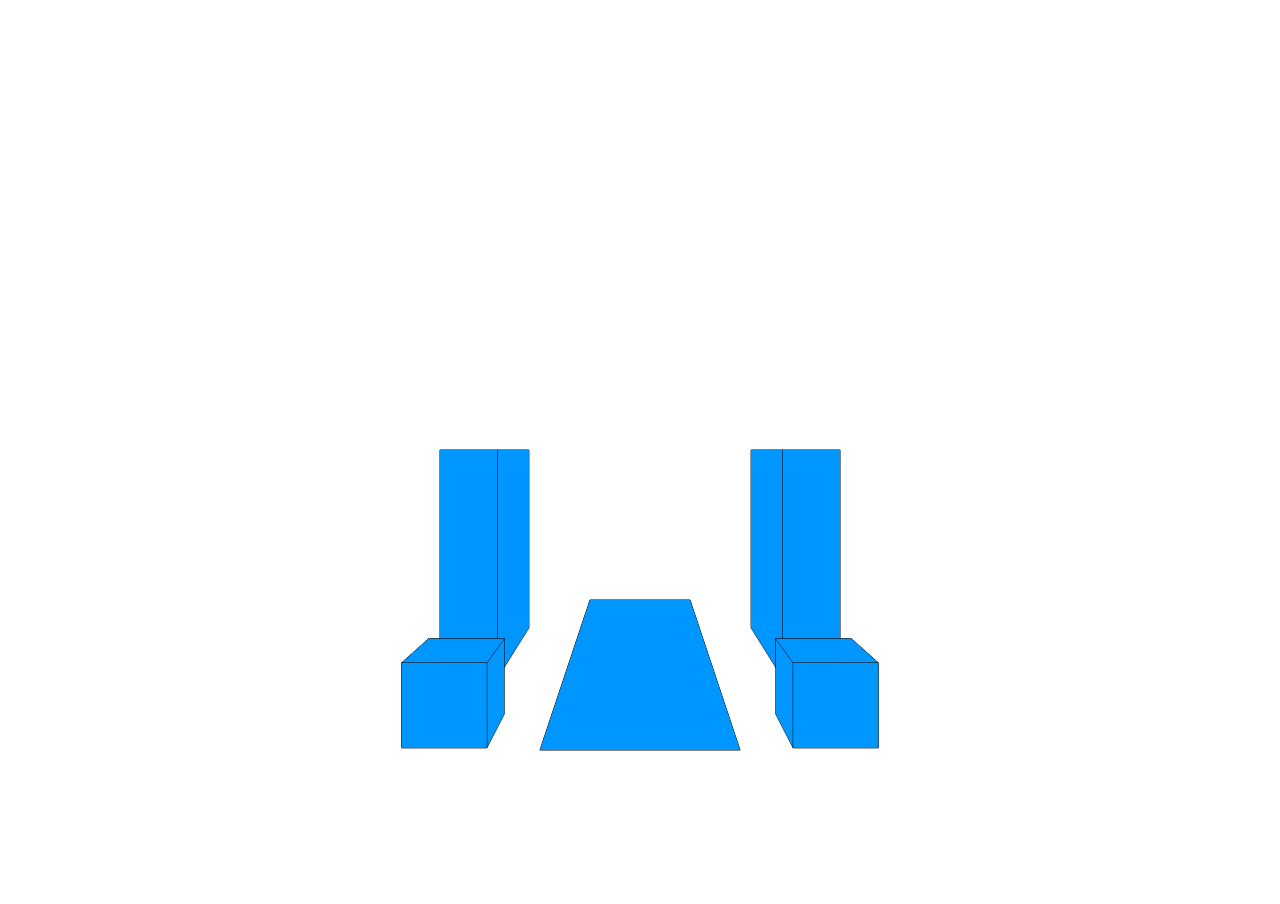
==== index.html @ f40ebf85 "added backface culling" ====
<!doctype html>

	<head>

	</head>
	<body>
		<canvas id="cnv" width="800" height="600"></canvas>


			<style type="text/css">
				html, body, canvas {
				  margin: 0;
				  width: 100%;
				  height: 100%;
				}
			</style>

				<script type="text/javascript">
			window.onload = function(){

			var Vertex = function(x, y, z) {
	this.x = parseFloat(x);
	this.y = parseFloat(y);
	this.z = parseFloat(z);
};

var Vertex2D = function(x, y) {
	this.x = parseFloat(x);
	this.y = parseFloat(y);
};

var Cube = function(center, side) {
	// Generate the vertices
	this.type = "Cube";
	this.side= side;
	this.centerPoint = center;

	var d = side / 2;
	
	this.vertices = [
        new Vertex(center.x - d, center.y - d, center.z + d),
        new Vertex(center.x - d, center.y - d, center.z - d),
        new Vertex(center.x + d, center.y - d, center.z - d),
        new Vertex(center.x + d, center.y - d, center.z + d),
        new Vertex(center.x + d, center.y + d, center.z + d),
        new Vertex(center.x + d, center.y + d, center.z - d),
        new Vertex(center.x - d, center.y + d, center.z - d),
        new Vertex(center.x - d, center.y + d, center.z + d)
	];

	// Generate the faces
	this.faces = [
		[this.vertices[0], this.vertices[1], this.vertices[2], this.vertices[3]],
        [this.vertices[3], this.vertices[2], this.vertices[5], this.vertices[4]],
        [this.vertices[4], this.vertices[5], this.vertices[6], this.vertices[7]],
        [this.vertices[7], this.vertices[6], this.vertices[1], this.vertices[0]],
        [this.vertices[7], this.vertices[0], this.vertices[3], this.vertices[4]],
        [this.vertices[1], this.vertices[6], this.vertices[5], this.vertices[2]]
	];
};

var Cuboid = function (center, widthX ,lengthY,  heightZ) {


	this.widthX = widthX;
	this.lengthY = lengthY;
	this.heightZ = heightZ;
	this.type = "Cuboid"
	this.centerPoint = center;
	var x = widthX/2;
	var y = lengthY/2;
	var z = heightZ/2;

	this.vertices = [
        new Vertex(center.x - x, center.y - y, center.z + z),
        new Vertex(center.x - x, center.y - y, center.z - z),
        new Vertex(center.x + x, center.y - y, center.z - z),
        new Vertex(center.x + x, center.y - y, center.z + z),
        new Vertex(center.x + x, center.y + y, center.z + z),
        new Vertex(center.x + x, center.y + y, center.z - z),
        new Vertex(center.x - x, center.y + y, center.z - z),
        new Vertex(center.x - x, center.y + y, center.z + z)
	];

	// Generate the faces
	this.faces = [
		[this.vertices[0], this.vertices[1], this.vertices[2], this.vertices[3]],
        [this.vertices[3], this.vertices[2], this.vertices[5], this.vertices[4]],
        [this.vertices[4], this.vertices[5], this.vertices[6], this.vertices[7]],
        [this.vertices[7], this.vertices[6], this.vertices[1], this.vertices[0]],
        [this.vertices[7], this.vertices[0], this.vertices[3], this.vertices[4]],
        [this.vertices[1], this.vertices[6], this.vertices[5], this.vertices[2]]
	];
}

var Wall = function (center, sideA, sideB)
{
	var a = sideA/2;
	var b = sideB/2;
	this.centerPoint = center;

	this.vertices= [
		new Vertex( center.x, center.y + a, center.z + b),
		new Vertex( center.x, center.y + a, center.z - b),		
		new Vertex( center.x, center.y - a, center.z - b),
		new Vertex( center.x, center.y - a, center.z + b),
		]
	this.faces = [
	[this.vertices[0], this.vertices[1] ,this.vertices[2] , this.vertices[3]]
	];
};

var FrontWall = function (center, sideA, sideB)
{
	var a = sideA/2;
	var b = sideB/2;
	this.centerPoint = center;

	this.vertices= [
		new Vertex( center.x + a, center.y, center.z + b),
		new Vertex( center.x + a, center.y, center.z - b),		
		new Vertex( center.x - a, center.y, center.z - b),
		new Vertex( center.x - a, center.y, center.z + b),
		]
	this.faces = [
	[this.vertices[0], this.vertices[1] ,this.vertices[2] , this.vertices[3]]
	];
};
var BottomWall = function (center, sideA, sideB)
{
	this.sideA = sideA;
	this.sideB = sideB;
	this.type = "BottomWall"
	var a = sideA/2;
	var b = sideB/2;
	this.centerPoint = center;

	this.vertices= [
		new Vertex( center.x + a, center.y + b, center.z),
		new Vertex( center.x + a, center.y - b, center.z),		
		new Vertex( center.x - a, center.y - b, center.z),
		new Vertex( center.x - a, center.y + b, center.z),
		]
	this.faces = [
	[this.vertices[0], this.vertices[1] ,this.vertices[2] , this.vertices[3]]
	];
};

function project(M, d) {
	// Distance between the camera and the plane
	//var d = 200;
	var r = d / M.y;

	return new Vertex2D(r * M.x, r * M.z);
}

function render(allObjects, ctx, dx, dy, howFar) {
	// Clear the previous frame
	ctx.clearRect(0, 0, 2*dx, 2*dy);
	var objectsToRender = refreshObjectsToRender(allObjects);
	// For each object

	var facesToRender = getSortedFacesToRender(backfaceCulling(objectsToRender));
	
	
		for (var j = 0, n_faces = facesToRender.length; j < n_faces; ++j) {
			// Current face
			var face = facesToRender[j];

			// Draw the first vertex		
			var P = project(face[0], howFar);
			ctx.beginPath();
			ctx.moveTo(P.x + dx, -P.y + dy);

			// Draw the other vertices
			for (var k = 1, n_vertices = face.length; k < n_vertices; ++k) {
				P = project(face[k], howFar);
				ctx.lineTo(P.x + dx, -P.y + dy);
			}


			// Close the path and draw the face
			ctx.closePath();
			ctx.stroke();
			ctx.fill();
		}
	
}

function refreshObjectsToRender(objects)
{
	var objectsToRender = []
	for(var i=0; i < objects.length; i++){
	
		if (objects[i].centerPoint.y - getAdditionalDistanceFromYForObject(objects[i])> 0)
			objectsToRender.push(objects[i])			
	}
	return objectsToRender;
}
function getAdditionalDistanceFromYForObject(object){
	switch(object.type){
				case "Cube":
				return object.side;
				break;
				case "Cuboid":
				return object.lengthY / 2;
				break;
				case "BottomWall":
				return object.sideA;		
				break;
			}	
			
}

function getSortedFacesToRender(faces){		
	return faces.sort(compare);
}

function compare(a,b) {
	var aY = 0;
	var bY= 0;
	for(var i =0; i< a.length; i++){
		aY += a[i].y
	}
	for(var i =0; i< b.length; i++){
		bY += b[i].y
	}
	aY /= a.length;
	bY /= b.length;
  if (aY > bY)
    return -1;
  if (aY < bY)
    return 1;
  return 0;
}

function backfaceCulling(objects){
	var cameraposition = new Vertex(0, 0, 0);
	var visibleFaces = [];

	for (var i = 0, n_obj = objects.length; i < n_obj; ++i) {
		for (var j = 0, n_faces = objects[i].faces.length; j < n_faces; ++j) {

			var face = objects[i].faces[j];

			if(objects[i].type == "BottomWall")
			{
				visibleFaces.push(face);
				continue;	
			}
			var vec = GetNormalVector(face);

			// <p - o, n>
			//we should do face[4] - cameraposition, but since cameraposition is always (0,0,0) I will omit this for clean code
			var anyPointOnFace = face[3];
			
			var oriented = anyPointOnFace.x * vec.x + anyPointOnFace.y * vec.y + anyPointOnFace.z * vec.z;
			
			if(oriented < 0 )
				visibleFaces.push(face);
		}
	}
	
	return visibleFaces;
}

function GetNormalVector(face){
	var a = face[0];
	var b = face[1];
	var c = face[2];

	var AB = new Vertex(b.x - a.x, b.y - a.y, b.z - a.z);
	var BC = new Vertex(c.x - b.x, c.y - b.y, c.z - b.z);

	//AB x BC
	var vector = new Vertex(0,0,0);
	vector.x = AB.y * BC.z - AB.z * BC.y;
	vector.y = AB.z * BC.x - AB.x * BC.z;
	vector.z = AB.x * BC.y - AB.y * BC.x;


	return vector;
}

(function() {
	// Fix the canvas width and height
	var canvas = document.getElementById('cnv');
	canvas.width = canvas.offsetWidth;
	canvas.height = canvas.offsetHeight;
	var dx = canvas.width / 2;
	var dy = canvas.height / 2;

	// Objects style
	var ctx = canvas.getContext('2d');
	ctx.strokeStyle = 'rgba(0, 0, 0, 1)';
	ctx.fillStyle = 'rgba(0, 150, 255, 1)';

	// Create the cube
	
	var rightfront = new Vertex(230, 250, -300);
	var rightback = new Vertex(300, 400, -200);

	var leftfront = new Vertex(-230, 250, -300);
	var leftback = new Vertex(-300, 400, -200);
	
	var wallCenter = new Vertex(0, 300, -300);
	var wall = new BottomWall(wallCenter, 200, 200);

	var rightCuboid= new Cuboid(rightfront, 100, 30, 100);
	var leftCuboid= new Cuboid(leftfront, 100, 30, 100);


	var rightBackCuboid= new Cuboid(rightback, 100, 100, 400);
	var leftBackCuboid= new Cuboid(leftback, 100, 100, 400);

	var objects = [rightCuboid, leftCuboid, rightBackCuboid, leftBackCuboid, wall];


	
	
	var howFar = 200;

	render(objects, ctx, dx, dy, howFar);

	document.onkeydown = function(evt){
		//alert(evt.keyCode)
	switch(event.keyCode)
		{
			case 68://d
				//alert("w prawo!");
				move(new Vertex(10, 0 , 0));
				break;
			case 65://a
				//alert("w lewo!");
				move(new Vertex(-10, 0 , 0));
				break;
			case 87:// w
				move(new Vertex(0, 0 , 10));
				break;
			case 83: //s
				move(new Vertex(0, 0 , -10));
				break;
			case 69: //e
				move(new Vertex(0, 10 , 0));
				break;
			case 82: //e
				move(new Vertex(0, -10 , 0));
				break;
			case 90:
			howFar -= 5;
			break;
			case 88:
			howFar += 5;
			break;
		}
		
        render(objects, ctx, dx, dy, howFar);
	}

	var translate = function(object, vector){
		object.x += vector.x;
		object.y += vector.y;
		object.z+= vector.z;
	}
	
	var move = function(vec){
		for(var i = 0; i< objects.length; i++)
		{
			translate(objects[i].centerPoint, vec);
			objects[i] = refresh(objects[i]);
		}
			
	}
	
	var	refresh = function(object){
			switch(object.type){
				case "Cube":
				return  new Cube(object.centerPoint, object.side)
				break;
				case "Cuboid":
				return new Cuboid(object.centerPoint, object.widthX, object.lengthY, object.heightZ);				
				break;
				case "BottomWall":
				return new BottomWall(object.centerPoint, object.sideA, object.sideB);				
				break;
			}	
			
		}

	// Events
	var mousedown = false;
	var mx = 0;
	var my = 0;

	canvas.addEventListener('mousedown', initMove);
    document.addEventListener('mousemove', startRotation);
    document.addEventListener('mouseup', stopMove);

    function rotate(M, center, theta, phi) {
        // Rotation matrix coefficients

       //1 var center = new Vertex(0, 300, -300);
        var ct = Math.cos(theta);
        var st = Math.sin(theta);
        var cp = Math.cos(phi);
        var sp = Math.sin(phi);



        // Rotation
        var x = M.x - center.x;
        var y = M.y - center.y;
        var z = M.z - center.z;

       // debugger;
        M.x = ct * x - st * cp * y + st * sp * z + center.x;
        M.y = st * x + ct * cp * y - ct * sp * z + center.y;
        M.z = sp * y + cp * z + center.z;
       // debugger;
    }

    // Initialize the movement
    function initMove(evt) {
        mousedown = true;
        mx = evt.clientX;
        my = evt.clientY;
    }

    function startRotation(evt) {
        if (mousedown) {
            var theta = (evt.clientX - mx) * Math.PI / 360;
            var phi = (evt.clientY - my) * Math.PI / 180;

           for(var j = 0; j < objects.length; j++)
            for (var i = 0; i < objects[j].vertices.length; ++i)
                //rotate(objects[j].vertices[i], objects[j].centerPoint, theta, phi);
            	rotate(objects[j].vertices[i], wallCenter, theta, phi);
            mx = evt.clientX;
            my = evt.clientY;

            render(objects, ctx, dx, dy, howFar);
        }
    }

    function stopMove() {
        mousedown = false;     
    }
     
    
	
	})();
};
			

		</script>
	</body>
</html>
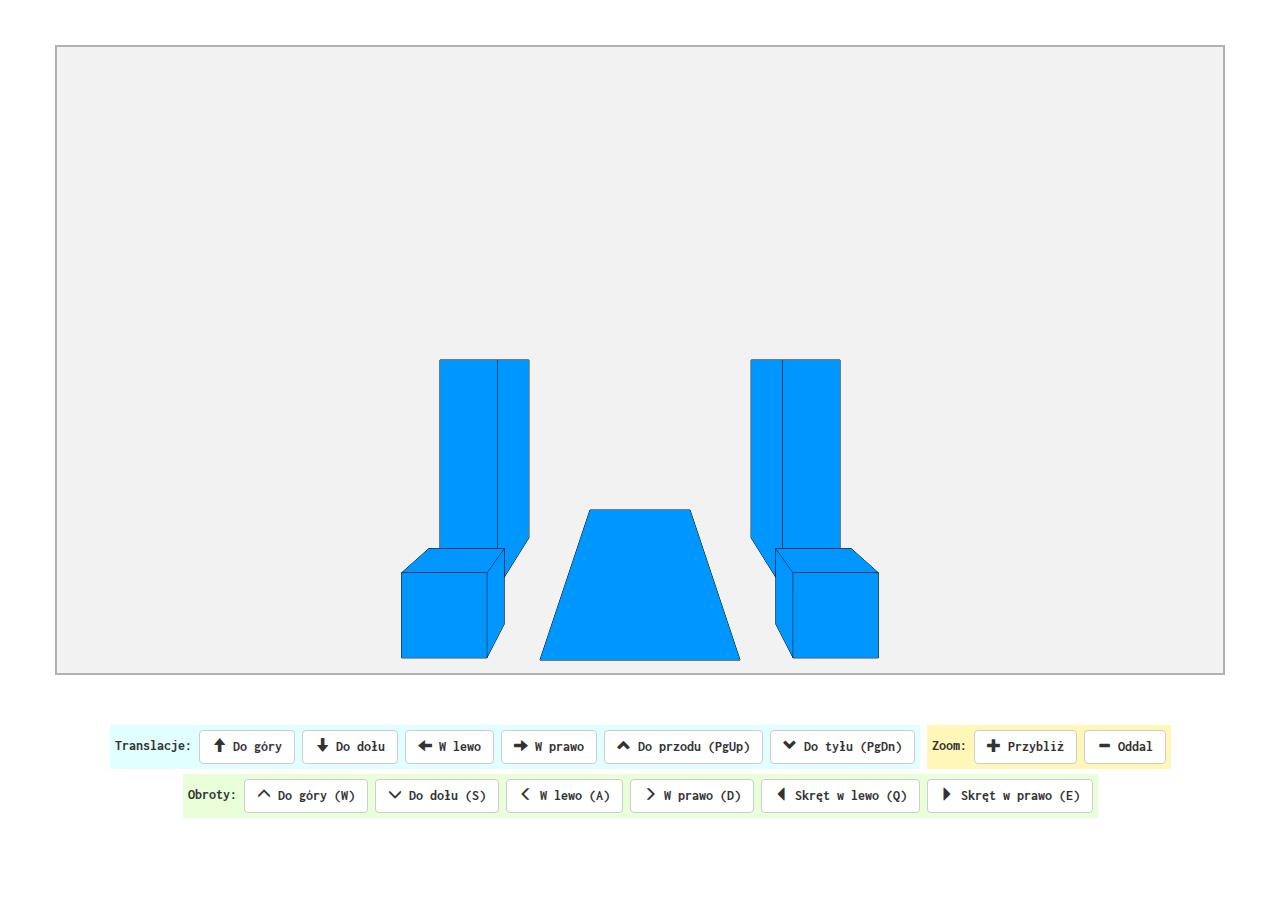
==== commit 0c5d027a: "changed frontend setup" ====
--- a/index.html
+++ b/index.html
@@ -1,457 +1,85 @@
 <!doctype html>
+<head>
+	<link rel="stylesheet" type="text/css" href="css/fonts.css" />
+	<link rel="stylesheet" type="text/css" href="css/bootstrap.min.css" />
+	<link rel="stylesheet" type="text/css" href="css/style.css" />
 
-	<head>
+	<script src="js/jquery-3.1.1.min.js" type="text/javascript"></script>
+	<script src="js/bootstrap.min.js" type="text/javascript"></script>
+</head>
+<body>
+	<div class="container">
+		<div class="row justify-content-md-center spacerow"></div>
 
-	</head>
-	<body>
-		<canvas id="cnv" width="800" height="600"></canvas>
+		<div class="row justify-content-md-center" id="boardrow">
+			<div class="col-md-auto" id="canvasboard0">
+				<canvas id="cnv"></canvas>
+			</div>
+		</div>
 
+		<div class="row justify-content-md-center spacerow"></div>
 
-			<style type="text/css">
-				html, body, canvas {
-				  margin: 0;
-				  width: 100%;
-				  height: 100%;
-				}
-			</style>
+		<div class="row justify-content-md-center" id="buttonsrow">
+			<div class="col-md-auto" id="buttons0">
+				<div class="buttonbar">
+					<div class="translationsbuttons">
+						Translacje:
+						<button class="btn btn-default" id="transformup">
+							<span class="glyphicon glyphicon-arrow-up"></span> Do góry
+						</button>
+						<button class="btn btn-default" id="transformdown">
+							<span class="glyphicon glyphicon-arrow-down"></span> Do dołu
+						</button>
+						<button class="btn btn-default" id="transformleft">
+							<span class="glyphicon glyphicon-arrow-left"></span> W lewo
+						</button>
+						<button class="btn btn-default" id="transformright">
+							<span class="glyphicon glyphicon-arrow-right"></span> W prawo
+						</button>
+						<button class="btn btn-default" id="transformforward">
+							<span class="glyphicon glyphicon-chevron-up"></span> Do przodu (PgUp)
+						</button>
+						<button class="btn btn-default" id="transformbackward">
+							<span class="glyphicon glyphicon-chevron-down"></span> Do tyłu (PgDn)
+						</button>
+					</div>
+					<div class="zoombuttons">
+						Zoom:
+						<button class="btn btn-default" id="zoomin">
+							<span class="glyphicon glyphicon-plus"></span> Przybliż
+						</button>
+						<button class="btn btn-default" id="zoomout">
+							<span class="glyphicon glyphicon-minus"></span> Oddal
+						</button>
+					</div>
+				</div>
+				<div class="buttonbar">
+					<div class="rotationsbuttons">
+						Obroty:
+						<button class="btn btn-default" id="rotateup">
+							<span class="glyphicon glyphicon-menu-up"></span> Do góry (W)
+						</button>
+						<button class="btn btn-default" id="rotatedown">
+							<span class="glyphicon glyphicon-menu-down"></span> Do dołu (S)
+						</button>
+						<button class="btn btn-default" id="rotateleft">
+							<span class="glyphicon glyphicon-menu-left"></span> W lewo (A)
+						</button>
+						<button class="btn btn-default" id="rotateright">
+							<span class="glyphicon glyphicon-menu-right"></span> W prawo (D)
+						</button>
+						<button class="btn btn-default" id="rotateleftaxis">
+							<span class="glyphicon glyphicon-triangle-left"></span> Skręt w lewo (Q)
+						</button>
+						<button class="btn btn-default" id="rotaterightaxis">
+							<span class="glyphicon glyphicon-triangle-right"></span> Skręt w prawo (E)
+						</button>
+					</div>
+				</div>
+			</div>
+			<div class="row justify-content-md-center spacerow"></div>
+		</div>
 
-				<script type="text/javascript">
-			window.onload = function(){
-
-			var Vertex = function(x, y, z) {
-	this.x = parseFloat(x);
-	this.y = parseFloat(y);
-	this.z = parseFloat(z);
-};
-
-var Vertex2D = function(x, y) {
-	this.x = parseFloat(x);
-	this.y = parseFloat(y);
-};
-
-var Cube = function(center, side) {
-	// Generate the vertices
-	this.type = "Cube";
-	this.side= side;
-	this.centerPoint = center;
-
-	var d = side / 2;
-	
-	this.vertices = [
-        new Vertex(center.x - d, center.y - d, center.z + d),
-        new Vertex(center.x - d, center.y - d, center.z - d),
-        new Vertex(center.x + d, center.y - d, center.z - d),
-        new Vertex(center.x + d, center.y - d, center.z + d),
-        new Vertex(center.x + d, center.y + d, center.z + d),
-        new Vertex(center.x + d, center.y + d, center.z - d),
-        new Vertex(center.x - d, center.y + d, center.z - d),
-        new Vertex(center.x - d, center.y + d, center.z + d)
-	];
-
-	// Generate the faces
-	this.faces = [
-		[this.vertices[0], this.vertices[1], this.vertices[2], this.vertices[3]],
-        [this.vertices[3], this.vertices[2], this.vertices[5], this.vertices[4]],
-        [this.vertices[4], this.vertices[5], this.vertices[6], this.vertices[7]],
-        [this.vertices[7], this.vertices[6], this.vertices[1], this.vertices[0]],
-        [this.vertices[7], this.vertices[0], this.vertices[3], this.vertices[4]],
-        [this.vertices[1], this.vertices[6], this.vertices[5], this.vertices[2]]
-	];
-};
-
-var Cuboid = function (center, widthX ,lengthY,  heightZ) {
-
-
-	this.widthX = widthX;
-	this.lengthY = lengthY;
-	this.heightZ = heightZ;
-	this.type = "Cuboid"
-	this.centerPoint = center;
-	var x = widthX/2;
-	var y = lengthY/2;
-	var z = heightZ/2;
-
-	this.vertices = [
-        new Vertex(center.x - x, center.y - y, center.z + z),
-        new Vertex(center.x - x, center.y - y, center.z - z),
-        new Vertex(center.x + x, center.y - y, center.z - z),
-        new Vertex(center.x + x, center.y - y, center.z + z),
-        new Vertex(center.x + x, center.y + y, center.z + z),
-        new Vertex(center.x + x, center.y + y, center.z - z),
-        new Vertex(center.x - x, center.y + y, center.z - z),
-        new Vertex(center.x - x, center.y + y, center.z + z)
-	];
-
-	// Generate the faces
-	this.faces = [
-		[this.vertices[0], this.vertices[1], this.vertices[2], this.vertices[3]],
-        [this.vertices[3], this.vertices[2], this.vertices[5], this.vertices[4]],
-        [this.vertices[4], this.vertices[5], this.vertices[6], this.vertices[7]],
-        [this.vertices[7], this.vertices[6], this.vertices[1], this.vertices[0]],
-        [this.vertices[7], this.vertices[0], this.vertices[3], this.vertices[4]],
-        [this.vertices[1], this.vertices[6], this.vertices[5], this.vertices[2]]
-	];
-}
-
-var Wall = function (center, sideA, sideB)
-{
-	var a = sideA/2;
-	var b = sideB/2;
-	this.centerPoint = center;
-
-	this.vertices= [
-		new Vertex( center.x, center.y + a, center.z + b),
-		new Vertex( center.x, center.y + a, center.z - b),		
-		new Vertex( center.x, center.y - a, center.z - b),
-		new Vertex( center.x, center.y - a, center.z + b),
-		]
-	this.faces = [
-	[this.vertices[0], this.vertices[1] ,this.vertices[2] , this.vertices[3]]
-	];
-};
-
-var FrontWall = function (center, sideA, sideB)
-{
-	var a = sideA/2;
-	var b = sideB/2;
-	this.centerPoint = center;
-
-	this.vertices= [
-		new Vertex( center.x + a, center.y, center.z + b),
-		new Vertex( center.x + a, center.y, center.z - b),		
-		new Vertex( center.x - a, center.y, center.z - b),
-		new Vertex( center.x - a, center.y, center.z + b),
-		]
-	this.faces = [
-	[this.vertices[0], this.vertices[1] ,this.vertices[2] , this.vertices[3]]
-	];
-};
-var BottomWall = function (center, sideA, sideB)
-{
-	this.sideA = sideA;
-	this.sideB = sideB;
-	this.type = "BottomWall"
-	var a = sideA/2;
-	var b = sideB/2;
-	this.centerPoint = center;
-
-	this.vertices= [
-		new Vertex( center.x + a, center.y + b, center.z),
-		new Vertex( center.x + a, center.y - b, center.z),		
-		new Vertex( center.x - a, center.y - b, center.z),
-		new Vertex( center.x - a, center.y + b, center.z),
-		]
-	this.faces = [
-	[this.vertices[0], this.vertices[1] ,this.vertices[2] , this.vertices[3]]
-	];
-};
-
-function project(M, d) {
-	// Distance between the camera and the plane
-	//var d = 200;
-	var r = d / M.y;
-
-	return new Vertex2D(r * M.x, r * M.z);
-}
-
-function render(allObjects, ctx, dx, dy, howFar) {
-	// Clear the previous frame
-	ctx.clearRect(0, 0, 2*dx, 2*dy);
-	var objectsToRender = refreshObjectsToRender(allObjects);
-	// For each object
-
-	var facesToRender = getSortedFacesToRender(backfaceCulling(objectsToRender));
-	
-	
-		for (var j = 0, n_faces = facesToRender.length; j < n_faces; ++j) {
-			// Current face
-			var face = facesToRender[j];
-
-			// Draw the first vertex		
-			var P = project(face[0], howFar);
-			ctx.beginPath();
-			ctx.moveTo(P.x + dx, -P.y + dy);
-
-			// Draw the other vertices
-			for (var k = 1, n_vertices = face.length; k < n_vertices; ++k) {
-				P = project(face[k], howFar);
-				ctx.lineTo(P.x + dx, -P.y + dy);
-			}
-
-
-			// Close the path and draw the face
-			ctx.closePath();
-			ctx.stroke();
-			ctx.fill();
-		}
-	
-}
-
-function refreshObjectsToRender(objects)
-{
-	var objectsToRender = []
-	for(var i=0; i < objects.length; i++){
-	
-		if (objects[i].centerPoint.y - getAdditionalDistanceFromYForObject(objects[i])> 0)
-			objectsToRender.push(objects[i])			
-	}
-	return objectsToRender;
-}
-function getAdditionalDistanceFromYForObject(object){
-	switch(object.type){
-				case "Cube":
-				return object.side;
-				break;
-				case "Cuboid":
-				return object.lengthY / 2;
-				break;
-				case "BottomWall":
-				return object.sideA;		
-				break;
-			}	
-			
-}
-
-function getSortedFacesToRender(faces){		
-	return faces.sort(compare);
-}
-
-function compare(a,b) {
-	var aY = 0;
-	var bY= 0;
-	for(var i =0; i< a.length; i++){
-		aY += a[i].y
-	}
-	for(var i =0; i< b.length; i++){
-		bY += b[i].y
-	}
-	aY /= a.length;
-	bY /= b.length;
-  if (aY > bY)
-    return -1;
-  if (aY < bY)
-    return 1;
-  return 0;
-}
-
-function backfaceCulling(objects){
-	var cameraposition = new Vertex(0, 0, 0);
-	var visibleFaces = [];
-
-	for (var i = 0, n_obj = objects.length; i < n_obj; ++i) {
-		for (var j = 0, n_faces = objects[i].faces.length; j < n_faces; ++j) {
-
-			var face = objects[i].faces[j];
-
-			if(objects[i].type == "BottomWall")
-			{
-				visibleFaces.push(face);
-				continue;	
-			}
-			var vec = GetNormalVector(face);
-
-			// <p - o, n>
-			//we should do face[4] - cameraposition, but since cameraposition is always (0,0,0) I will omit this for clean code
-			var anyPointOnFace = face[3];
-			
-			var oriented = anyPointOnFace.x * vec.x + anyPointOnFace.y * vec.y + anyPointOnFace.z * vec.z;
-			
-			if(oriented < 0 )
-				visibleFaces.push(face);
-		}
-	}
-	
-	return visibleFaces;
-}
-
-function GetNormalVector(face){
-	var a = face[0];
-	var b = face[1];
-	var c = face[2];
-
-	var AB = new Vertex(b.x - a.x, b.y - a.y, b.z - a.z);
-	var BC = new Vertex(c.x - b.x, c.y - b.y, c.z - b.z);
-
-	//AB x BC
-	var vector = new Vertex(0,0,0);
-	vector.x = AB.y * BC.z - AB.z * BC.y;
-	vector.y = AB.z * BC.x - AB.x * BC.z;
-	vector.z = AB.x * BC.y - AB.y * BC.x;
-
-
-	return vector;
-}
-
-(function() {
-	// Fix the canvas width and height
-	var canvas = document.getElementById('cnv');
-	canvas.width = canvas.offsetWidth;
-	canvas.height = canvas.offsetHeight;
-	var dx = canvas.width / 2;
-	var dy = canvas.height / 2;
-
-	// Objects style
-	var ctx = canvas.getContext('2d');
-	ctx.strokeStyle = 'rgba(0, 0, 0, 1)';
-	ctx.fillStyle = 'rgba(0, 150, 255, 1)';
-
-	// Create the cube
-	
-	var rightfront = new Vertex(230, 250, -300);
-	var rightback = new Vertex(300, 400, -200);
-
-	var leftfront = new Vertex(-230, 250, -300);
-	var leftback = new Vertex(-300, 400, -200);
-	
-	var wallCenter = new Vertex(0, 300, -300);
-	var wall = new BottomWall(wallCenter, 200, 200);
-
-	var rightCuboid= new Cuboid(rightfront, 100, 30, 100);
-	var leftCuboid= new Cuboid(leftfront, 100, 30, 100);
-
-
-	var rightBackCuboid= new Cuboid(rightback, 100, 100, 400);
-	var leftBackCuboid= new Cuboid(leftback, 100, 100, 400);
-
-	var objects = [rightCuboid, leftCuboid, rightBackCuboid, leftBackCuboid, wall];
-
-
-	
-	
-	var howFar = 200;
-
-	render(objects, ctx, dx, dy, howFar);
-
-	document.onkeydown = function(evt){
-		//alert(evt.keyCode)
-	switch(event.keyCode)
-		{
-			case 68://d
-				//alert("w prawo!");
-				move(new Vertex(10, 0 , 0));
-				break;
-			case 65://a
-				//alert("w lewo!");
-				move(new Vertex(-10, 0 , 0));
-				break;
-			case 87:// w
-				move(new Vertex(0, 0 , 10));
-				break;
-			case 83: //s
-				move(new Vertex(0, 0 , -10));
-				break;
-			case 69: //e
-				move(new Vertex(0, 10 , 0));
-				break;
-			case 82: //e
-				move(new Vertex(0, -10 , 0));
-				break;
-			case 90:
-			howFar -= 5;
-			break;
-			case 88:
-			howFar += 5;
-			break;
-		}
-		
-        render(objects, ctx, dx, dy, howFar);
-	}
-
-	var translate = function(object, vector){
-		object.x += vector.x;
-		object.y += vector.y;
-		object.z+= vector.z;
-	}
-	
-	var move = function(vec){
-		for(var i = 0; i< objects.length; i++)
-		{
-			translate(objects[i].centerPoint, vec);
-			objects[i] = refresh(objects[i]);
-		}
-			
-	}
-	
-	var	refresh = function(object){
-			switch(object.type){
-				case "Cube":
-				return  new Cube(object.centerPoint, object.side)
-				break;
-				case "Cuboid":
-				return new Cuboid(object.centerPoint, object.widthX, object.lengthY, object.heightZ);				
-				break;
-				case "BottomWall":
-				return new BottomWall(object.centerPoint, object.sideA, object.sideB);				
-				break;
-			}	
-			
-		}
-
-	// Events
-	var mousedown = false;
-	var mx = 0;
-	var my = 0;
-
-	canvas.addEventListener('mousedown', initMove);
-    document.addEventListener('mousemove', startRotation);
-    document.addEventListener('mouseup', stopMove);
-
-    function rotate(M, center, theta, phi) {
-        // Rotation matrix coefficients
-
-       //1 var center = new Vertex(0, 300, -300);
-        var ct = Math.cos(theta);
-        var st = Math.sin(theta);
-        var cp = Math.cos(phi);
-        var sp = Math.sin(phi);
-
-
-
-        // Rotation
-        var x = M.x - center.x;
-        var y = M.y - center.y;
-        var z = M.z - center.z;
-
-       // debugger;
-        M.x = ct * x - st * cp * y + st * sp * z + center.x;
-        M.y = st * x + ct * cp * y - ct * sp * z + center.y;
-        M.z = sp * y + cp * z + center.z;
-       // debugger;
-    }
-
-    // Initialize the movement
-    function initMove(evt) {
-        mousedown = true;
-        mx = evt.clientX;
-        my = evt.clientY;
-    }
-
-    function startRotation(evt) {
-        if (mousedown) {
-            var theta = (evt.clientX - mx) * Math.PI / 360;
-            var phi = (evt.clientY - my) * Math.PI / 180;
-
-           for(var j = 0; j < objects.length; j++)
-            for (var i = 0; i < objects[j].vertices.length; ++i)
-                //rotate(objects[j].vertices[i], objects[j].centerPoint, theta, phi);
-            	rotate(objects[j].vertices[i], wallCenter, theta, phi);
-            mx = evt.clientX;
-            my = evt.clientY;
-
-            render(objects, ctx, dx, dy, howFar);
-        }
-    }
-
-    function stopMove() {
-        mousedown = false;     
-    }
-     
-    
-	
-	})();
-};
-			
-
-		</script>
+		<script src="js/script.js" type="text/javascript"></script>
 	</body>
-</html>
+	</html>
--- a/css/fonts.css
+++ b/css/fonts.css
@@ -0,0 +1,13 @@
+@font-face {
+    font-family: 'Inconsolata';
+    font-style: normal;
+    font-weight: 400;
+    src: url('../fonts/inconsolata/Inconsolata-Regular.ttf') format('truetype');
+}
+
+@font-face {
+    font-family: 'InconsolataBold';
+    font-style: normal;
+    font-weight: 700;
+    src: url('../fonts/inconsolata/Inconsolata-Bold.ttf') format('truetype');
+}--- a/css/style.css
+++ b/css/style.css
@@ -0,0 +1,296 @@
+html, body {
+  font-family: 'InconsolataBold', monospace;
+  height: 100%;
+}
+
+.container {
+  height: 100%;
+}
+
+.spacerow {
+  height: 5%;
+}
+
+#boardrow {
+  height: 70%;
+  /*background-color: red;*/
+}
+
+#buttonsrow {
+  height: 15%;
+}
+
+#canvasboard0 {
+  /*background-color: #E8DEDC;*/
+  height: 100%;
+  border: 2px solid;
+  border-color: #B0B0B0;
+}
+
+#buttons0 {
+  /*background-color: #F2E8E5;*/
+  height: 100%;
+}
+
+canvas {
+  background-color: #F2F2F2;
+}
+
+.buttonbar {
+  width: 100%;
+  text-align: center;
+  margin-top: 5px;
+}
+
+.translationsbuttons, .rotationsbuttons, .zoombuttons {
+  padding: 5px;
+  display: inline-block;
+}
+
+.translationsbuttons {
+  background-color: #E1FFFE;
+}
+
+.rotationsbuttons {
+  background-color: #E8FFD9;
+}
+
+.zoombuttons {
+  background-color: #FFF7B7;
+}
+
+.playground {
+  width: 1250px;
+  height: 500px;
+  position: absolute;
+  top: 50%;
+  left: 50%;
+  margin-top: -300px;
+  margin-left: -625px;
+  background-color: red;
+}
+
+.content {
+  position: relative;
+}
+
+#board {
+  height: 500px;
+    position: relative;
+}
+
+@-webkit-keyframes pulse {
+  0% {
+    -webkit-transform: scale(1, 1);
+  }
+  50% {
+    -webkit-transform: scale(1.05, 1.05);
+  }
+  100% {
+    -webkit-transform: scale(1, 1);
+  }
+}
+
+@keyframes pulse {
+  0% {
+    transform: scale(1, 1);
+  }
+  50% {
+    transform: scale(1.05, 1.05);
+  }
+  100% {
+    transform: scale(1, 1);
+  }
+}
+
+#emptyboardinfo {
+  position: absolute;
+  width: 600px;
+  height: 400px;
+  border: 2px grey;
+  top: 50%;
+  left: 50%;
+  margin-top: -200px;
+  margin-left: -300px;
+  text-align: center;
+
+  border-radius: 15px;
+  border: 3px solid #999999;
+
+  -webkit-animation: pulse 2s linear infinite;
+  animation: pulse 2s linear infinite;
+}
+
+.boardbottom {
+  top: 100%;
+  /*background-color: rgba(55, 55, 55, 0.1);*/
+  background-color: green;
+}
+
+span.greeting, span.info {
+  display: block;
+  color: #656565;
+}
+
+span.greeting {
+  font-size: 64px;
+  margin: 25px;
+}
+
+span.info {
+  font-size: 32px;
+  margin: 25px;
+}
+
+.buttons, .layer, .paths {
+  display: inline-block;
+  vertical-align: top;
+}
+
+.buttons {
+  width: 20%;
+}
+
+.buttonsdiv {
+    text-align: center;
+    margin: 5px;
+    margin-top: 15px;
+}
+
+.layer {
+  width: 60%;
+    position: relative;
+}
+
+.layercanvasdiv {
+    width: 100%;
+    height: 100%;
+    opacity: 0.5;
+    position: absolute;
+    z-index: -1;
+}
+
+.paths {
+  width: 20%;
+}
+
+
+
+input {
+  text-align: center;
+}
+
+.layerheightinputdiv {
+  display: flex;
+  align-items: center;
+}
+
+.layerheightinput {
+  width: 60px;
+  height: 25px;
+  display: table;
+  margin: 2px;
+  text-align: center;
+  margin: 0 auto;
+}
+
+.inputspan {
+  font-size: 10px;
+  display: block;
+  text-align: center;
+}
+
+.materialselect {
+  width: 70px;
+  height: 25px;
+  display: inline-block;
+  margin: 2px;
+  font-size: 75%;
+  margin: 0 auto;
+}
+
+div.material-0 {
+    background-color: rgba(95, 8, 255, 0.2);
+}
+
+div.material-1 {
+    background-color: rgba(0, 66, 35, 0.2);
+}
+
+.deletebutton {
+  height: 28px;
+  margin-top: 14px;
+  width: 35px;
+}
+
+.pathwidthinput {
+  width: 40px;
+  height: 25px;
+  vertical-align: top;
+    font-size: 12px;
+ /*   margin-bottom: 35px;*/
+}
+
+.layerdeletebuttondiv {
+  width: 25%;
+}
+
+.layerheightinputdiv {
+  width: 40%;
+}
+
+.layermaterialinputdiv {
+  width: 35%;
+}
+
+.addpathbuttondiv, .deletepathbuttondiv {
+  width: 50%;
+}
+
+.addpathbutton, .deletepathbutton {
+  height: 28px;
+}
+
+.layerbuttons {
+  margin: 5px;
+  margin-top: 30px;
+}
+
+.outputbutton {
+  margin: 5px;
+}
+
+.layerheightinputdiv, .layermaterialinputdiv, .layerdeletebuttondiv,
+.addpathbuttondiv, .deletepathbuttondiv, .pathdiv {
+  height: 100%;
+  display: inline-block;
+  float: left;
+  text-align: center;
+}
+
+.deletepathbuttondiv {
+  text-align: left;
+}
+
+.layerheightinputdiv:before, .layermaterialinputdiv:before, .layerdeletebuttondiv:before,
+.addpathbuttondiv:before, .deletepathbuttondiv:before,
+.pathdiv:before {
+  height: 100%;
+  display: inline-block;
+  vertical-align: middle;
+  content: ' ';
+}
+
+.pathdiv:before {
+  margin-bottom: -33px;
+}
+
+.pathspacediv:before {
+  vertical-align: bottom;
+  margin-bottom: -5px;
+}
+
+.inputwrapper {
+  display: inline-block;
+  vertical-align: middle;
+}
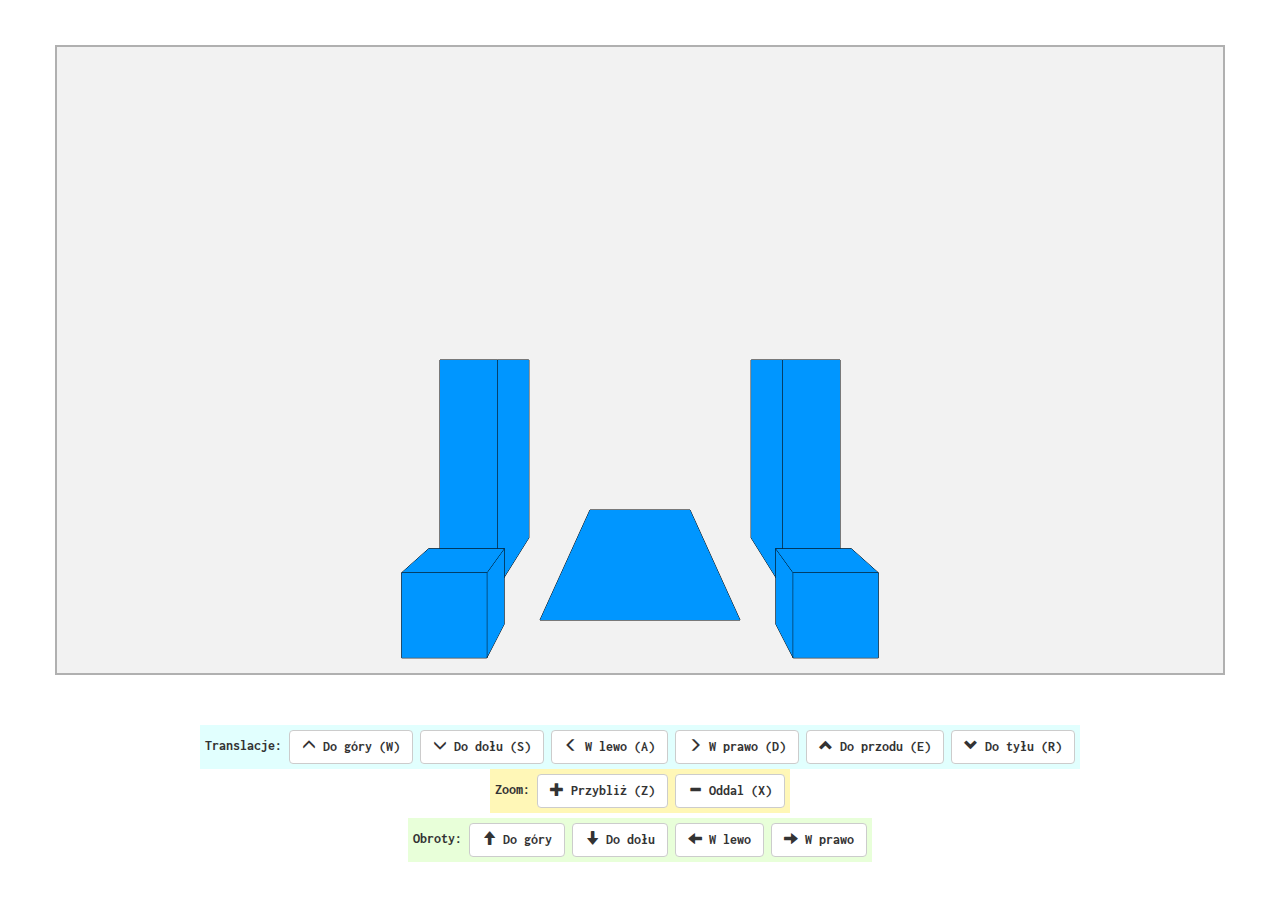
==== commit 00dbc5be: "Merge pull request #2 from akoziel95/newfront" ====
--- a/index.html
+++ b/index.html
@@ -25,31 +25,31 @@
 					<div class="translationsbuttons">
 						Translacje:
 						<button class="btn btn-default" id="transformup">
-							<span class="glyphicon glyphicon-arrow-up"></span> Do góry
+							<span class="glyphicon glyphicon-menu-up"></span> Do góry (W)
 						</button>
 						<button class="btn btn-default" id="transformdown">
-							<span class="glyphicon glyphicon-arrow-down"></span> Do dołu
+							<span class="glyphicon glyphicon-menu-down"></span> Do dołu (S)
 						</button>
 						<button class="btn btn-default" id="transformleft">
-							<span class="glyphicon glyphicon-arrow-left"></span> W lewo
+							<span class="glyphicon glyphicon-menu-left"></span> W lewo (A)
 						</button>
 						<button class="btn btn-default" id="transformright">
-							<span class="glyphicon glyphicon-arrow-right"></span> W prawo
+							<span class="glyphicon glyphicon-menu-right"></span> W prawo (D)
 						</button>
 						<button class="btn btn-default" id="transformforward">
-							<span class="glyphicon glyphicon-chevron-up"></span> Do przodu (PgUp)
+							<span class="glyphicon glyphicon-chevron-up"></span> Do przodu (E)
 						</button>
 						<button class="btn btn-default" id="transformbackward">
-							<span class="glyphicon glyphicon-chevron-down"></span> Do tyłu (PgDn)
+							<span class="glyphicon glyphicon-chevron-down"></span> Do tyłu (R)
 						</button>
 					</div>
 					<div class="zoombuttons">
 						Zoom:
 						<button class="btn btn-default" id="zoomin">
-							<span class="glyphicon glyphicon-plus"></span> Przybliż
+							<span class="glyphicon glyphicon-plus"></span> Przybliż (Z)
 						</button>
 						<button class="btn btn-default" id="zoomout">
-							<span class="glyphicon glyphicon-minus"></span> Oddal
+							<span class="glyphicon glyphicon-minus"></span> Oddal (X)
 						</button>
 					</div>
 				</div>
@@ -57,23 +57,23 @@
 					<div class="rotationsbuttons">
 						Obroty:
 						<button class="btn btn-default" id="rotateup">
-							<span class="glyphicon glyphicon-menu-up"></span> Do góry (W)
+							<span class="glyphicon glyphicon-arrow-up"></span> Do góry
 						</button>
 						<button class="btn btn-default" id="rotatedown">
-							<span class="glyphicon glyphicon-menu-down"></span> Do dołu (S)
+							<span class="glyphicon glyphicon-arrow-down"></span> Do dołu
 						</button>
 						<button class="btn btn-default" id="rotateleft">
-							<span class="glyphicon glyphicon-menu-left"></span> W lewo (A)
+							<span class="glyphicon glyphicon-arrow-left"></span> W lewo
 						</button>
 						<button class="btn btn-default" id="rotateright">
-							<span class="glyphicon glyphicon-menu-right"></span> W prawo (D)
+							<span class="glyphicon glyphicon-arrow-right"></span> W prawo
 						</button>
-						<button class="btn btn-default" id="rotateleftaxis">
+						<!-- <button class="btn btn-default" id="rotateleftaxis">
 							<span class="glyphicon glyphicon-triangle-left"></span> Skręt w lewo (Q)
 						</button>
 						<button class="btn btn-default" id="rotaterightaxis">
 							<span class="glyphicon glyphicon-triangle-right"></span> Skręt w prawo (E)
-						</button>
+						</button> -->
 					</div>
 				</div>
 			</div>
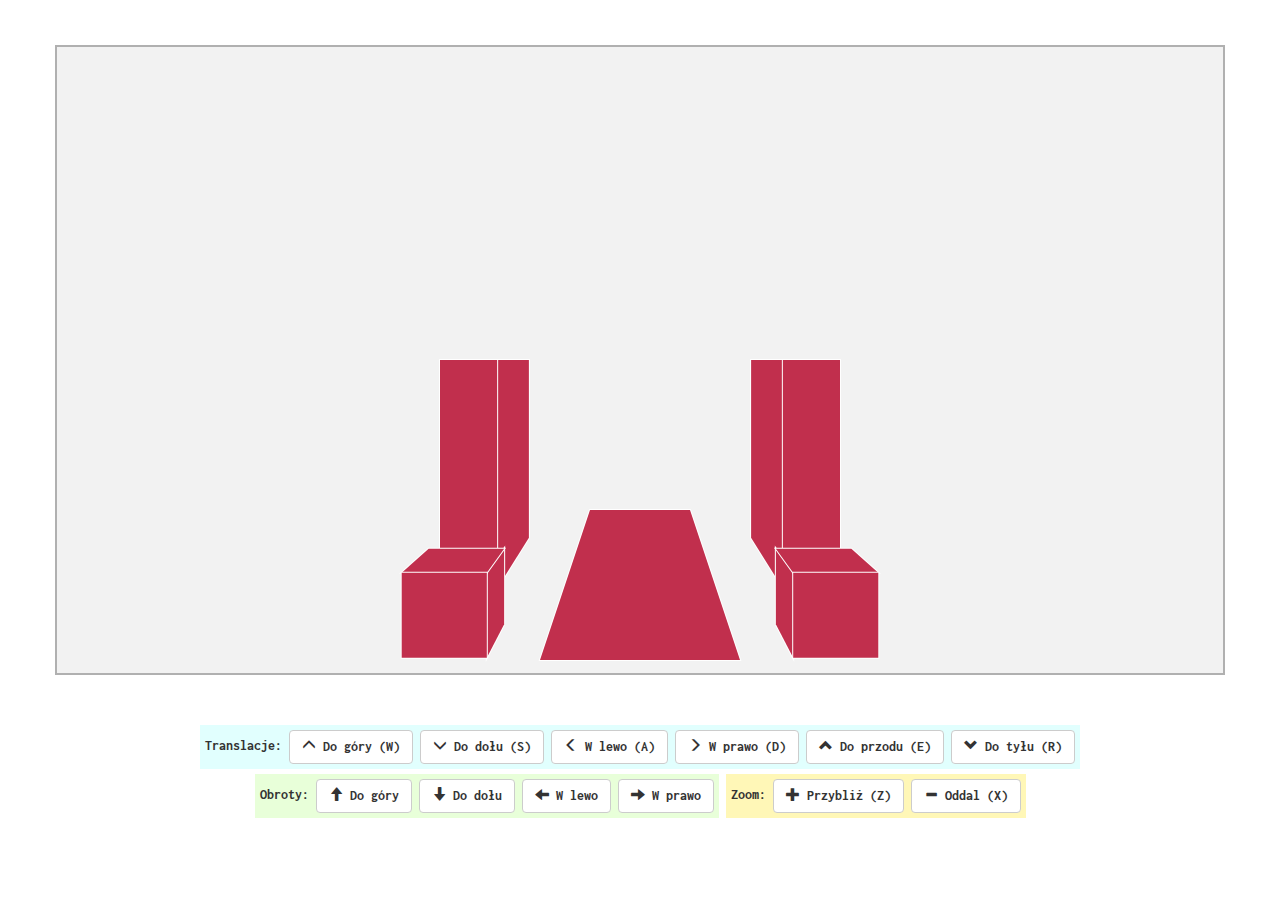
==== commit 60e1eb43: "added some colors manipulations" ====
--- a/index.html
+++ b/index.html
@@ -43,15 +43,6 @@
 							<span class="glyphicon glyphicon-chevron-down"></span> Do tyłu (R)
 						</button>
 					</div>
-					<div class="zoombuttons">
-						Zoom:
-						<button class="btn btn-default" id="zoomin">
-							<span class="glyphicon glyphicon-plus"></span> Przybliż (Z)
-						</button>
-						<button class="btn btn-default" id="zoomout">
-							<span class="glyphicon glyphicon-minus"></span> Oddal (X)
-						</button>
-					</div>
 				</div>
 				<div class="buttonbar">
 					<div class="rotationsbuttons">
@@ -68,12 +59,15 @@
 						<button class="btn btn-default" id="rotateright">
 							<span class="glyphicon glyphicon-arrow-right"></span> W prawo
 						</button>
-						<!-- <button class="btn btn-default" id="rotateleftaxis">
-							<span class="glyphicon glyphicon-triangle-left"></span> Skręt w lewo (Q)
+					</div>
+					<div class="zoombuttons">
+						Zoom:
+						<button class="btn btn-default" id="zoomin">
+							<span class="glyphicon glyphicon-plus"></span> Przybliż (Z)
 						</button>
-						<button class="btn btn-default" id="rotaterightaxis">
-							<span class="glyphicon glyphicon-triangle-right"></span> Skręt w prawo (E)
-						</button> -->
+						<button class="btn btn-default" id="zoomout">
+							<span class="glyphicon glyphicon-minus"></span> Oddal (X)
+						</button>
 					</div>
 				</div>
 			</div>
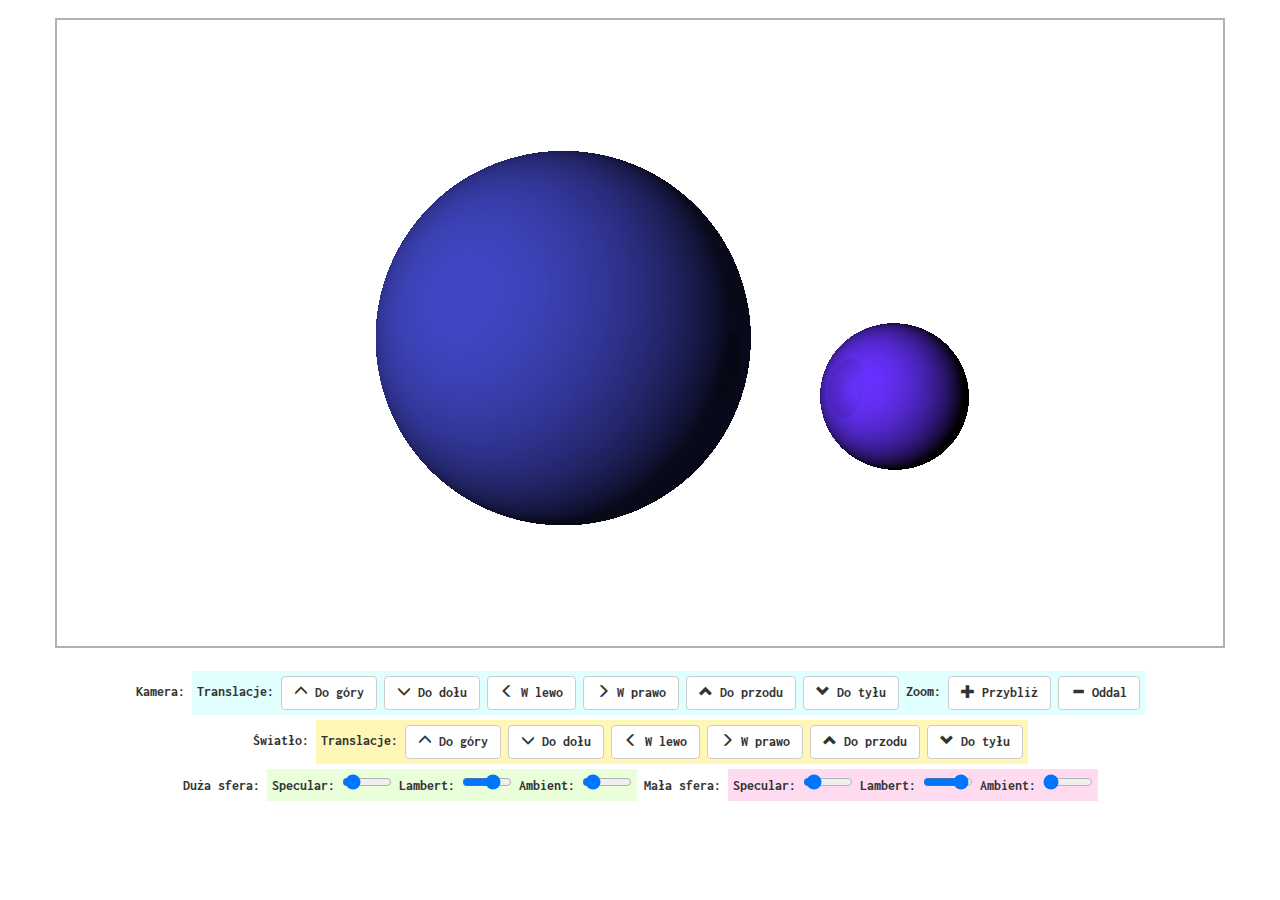
==== commit cffb60f9: "buttons and sliders for all parameters" ====
--- a/index.html
+++ b/index.html
@@ -22,32 +22,100 @@
 		<div class="row justify-content-md-center" id="buttonsrow">
 			<div class="col-md-auto" id="buttons0">
 				<div class="buttonbar">
+					Kamera:
 					<div class="translationsbuttons">
 						Translacje:
 						<button class="btn btn-default" id="transformup">
-							<span class="glyphicon glyphicon-menu-up"></span> Do góry (W)
+							<span class="glyphicon glyphicon-menu-up"></span> Do góry
 						</button>
 						<button class="btn btn-default" id="transformdown">
-							<span class="glyphicon glyphicon-menu-down"></span> Do dołu (S)
+							<span class="glyphicon glyphicon-menu-down"></span> Do dołu
 						</button>
 						<button class="btn btn-default" id="transformleft">
-							<span class="glyphicon glyphicon-menu-left"></span> W lewo (A)
+							<span class="glyphicon glyphicon-menu-left"></span> W lewo
 						</button>
 						<button class="btn btn-default" id="transformright">
-							<span class="glyphicon glyphicon-menu-right"></span> W prawo (D)
+							<span class="glyphicon glyphicon-menu-right"></span> W prawo
 						</button>
 						<button class="btn btn-default" id="transformforward">
-							<span class="glyphicon glyphicon-chevron-up"></span> Do przodu (E)
+							<span class="glyphicon glyphicon-chevron-up"></span> Do przodu
 						</button>
 						<button class="btn btn-default" id="transformbackward">
-							<span class="glyphicon glyphicon-chevron-down"></span> Do tyłu (R)
+							<span class="glyphicon glyphicon-chevron-down"></span> Do tyłu
+						</button>
+						Zoom:
+						<button class="btn btn-default" id="zoomin">
+							<span class="glyphicon glyphicon-plus"></span> Przybliż
+						</button>
+						<button class="btn btn-default" id="zoomout">
+							<span class="glyphicon glyphicon-minus"></span> Oddal
 						</button>
 					</div>
+					<!-- <div class="zoombuttons">
+						Zoom:
+						<button class="btn btn-default" id="zoomin">
+							<span class="glyphicon glyphicon-plus"></span> Przybliż (Z)
+						</button>
+						<button class="btn btn-default" id="zoomout">
+							<span class="glyphicon glyphicon-minus"></span> Oddal (X)
+						</button>
+					</div> -->
 				</div>
+
 				<div class="buttonbar">
-					<div class="rotationsbuttons">
-						Obroty:
-						<button class="btn btn-default" id="rotateup">
+					Światło:
+					<div class="lightbuttons">
+						Translacje:
+						<button class="btn btn-default" id="transformLightup">
+							<span class="glyphicon glyphicon-menu-up"></span> Do góry
+						</button>
+						<button class="btn btn-default" id="transformLightdown">
+							<span class="glyphicon glyphicon-menu-down"></span> Do dołu
+						</button>
+						<button class="btn btn-default" id="transformLightleft">
+							<span class="glyphicon glyphicon-menu-left"></span> W lewo
+						</button>
+						<button class="btn btn-default" id="transformLightright">
+							<span class="glyphicon glyphicon-menu-right"></span> W prawo
+						</button>
+						<button class="btn btn-default" id="transformLightforward">
+							<span class="glyphicon glyphicon-chevron-up"></span> Do przodu
+						</button>
+						<button class="btn btn-default" id="transformLightbackward">
+							<span class="glyphicon glyphicon-chevron-down"></span> Do tyłu
+						</button>
+
+
+					</div>
+					<!-- <div class="zoombuttons">
+						Zoom:
+						<button class="btn btn-default" id="zoomin">
+							<span class="glyphicon glyphicon-plus"></span> Przybliż (Z)
+						</button>
+						<button class="btn btn-default" id="zoomout">
+							<span class="glyphicon glyphicon-minus"></span> Oddal (X)
+						</button>
+					</div> -->
+
+				</div>
+
+				<div class="buttonbar">
+					Duża sfera:
+					<div class="materialsbuttons">
+						Specular:
+						<div class="sliderDiv">
+								<input type="range" min="0" max="100" value="10" class="slider" id="bigSphereSpecular">
+						</div>
+						Lambert:
+						<div class="sliderDiv">
+								<input type="range" min="0" max="100" value="70" class="slider" id="bigSphereLambert">
+						</div>
+						Ambient:
+						<div class="sliderDiv">
+								<input type="range" min="0" max="100" value="10" class="slider" id="bigSphereAmbient">
+						</div>
+
+						<!-- <button class="btn btn-default" id="rotateup">
 							<span class="glyphicon glyphicon-arrow-up"></span> Do góry
 						</button>
 						<button class="btn btn-default" id="rotatedown">
@@ -58,22 +126,43 @@
 						</button>
 						<button class="btn btn-default" id="rotateright">
 							<span class="glyphicon glyphicon-arrow-right"></span> W prawo
+						</button> -->
+					</div>
+					Mała sfera:
+					<div class="zoombuttons">
+						Specular:
+						<div class="sliderDiv">
+								<input type="range" min="0" max="100" value="10" class="slider" id="smallSphereSpecular">
+						</div>
+						Lambert:
+						<div class="sliderDiv">
+								<input type="range" min="0" max="100" value="90" class="slider" id="smallSphereLambert">
+						</div>
+						Ambient:
+						<div class="sliderDiv">
+								<input type="range" min="0" max="100" value="0" class="slider" id="smallSphereAmbient">
+						</div>
+
+						<!-- <button class="btn btn-default" id="rotateup">
+							<span class="glyphicon glyphicon-arrow-up"></span> Do góry
 						</button>
+						<button class="btn btn-default" id="rotatedown">
+							<span class="glyphicon glyphicon-arrow-down"></span> Do dołu
+						</button>
+						<button class="btn btn-default" id="rotateleft">
+							<span class="glyphicon glyphicon-arrow-left"></span> W lewo
+						</button>
+						<button class="btn btn-default" id="rotateright">
+							<span class="glyphicon glyphicon-arrow-right"></span> W prawo
+						</button> -->
 					</div>
-					<div class="zoombuttons">
-						Zoom:
-						<button class="btn btn-default" id="zoomin">
-							<span class="glyphicon glyphicon-plus"></span> Przybliż (Z)
-						</button>
-						<button class="btn btn-default" id="zoomout">
-							<span class="glyphicon glyphicon-minus"></span> Oddal (X)
-						</button>
-					</div>
+
 				</div>
 			</div>
 			<div class="row justify-content-md-center spacerow"></div>
 		</div>
 
-		<script src="js/script.js" type="text/javascript"></script>
+		<script src="js/vector.js" type="text/javascript"></script>
+		<script src="js/index.js" type="text/javascript"></script>
 	</body>
 	</html>
--- a/css/style.css
+++ b/css/style.css
@@ -8,12 +8,11 @@
 }
 
 .spacerow {
-  height: 5%;
+  height: 2%;
 }
 
 #boardrow {
   height: 70%;
-  /*background-color: red;*/
 }
 
 #buttonsrow {
@@ -42,7 +41,12 @@
   margin-top: 5px;
 }
 
-.translationsbuttons, .rotationsbuttons, .zoombuttons {
+.sliderDiv {
+  width: 50px;
+  display: inline-block;
+}
+
+.translationsbuttons, .materialsbuttons, .zoombuttons, .lightbuttons {
   padding: 5px;
   display: inline-block;
 }
@@ -51,12 +55,16 @@
   background-color: #E1FFFE;
 }
 
-.rotationsbuttons {
+.materialsbuttons {
   background-color: #E8FFD9;
 }
 
+.lightbuttons {
+  background-color: #FFF7B7;
+}
+
 .zoombuttons {
-  background-color: #FFF7B7;
+  background-color: #ffdbf2;
 }
 
 .playground {
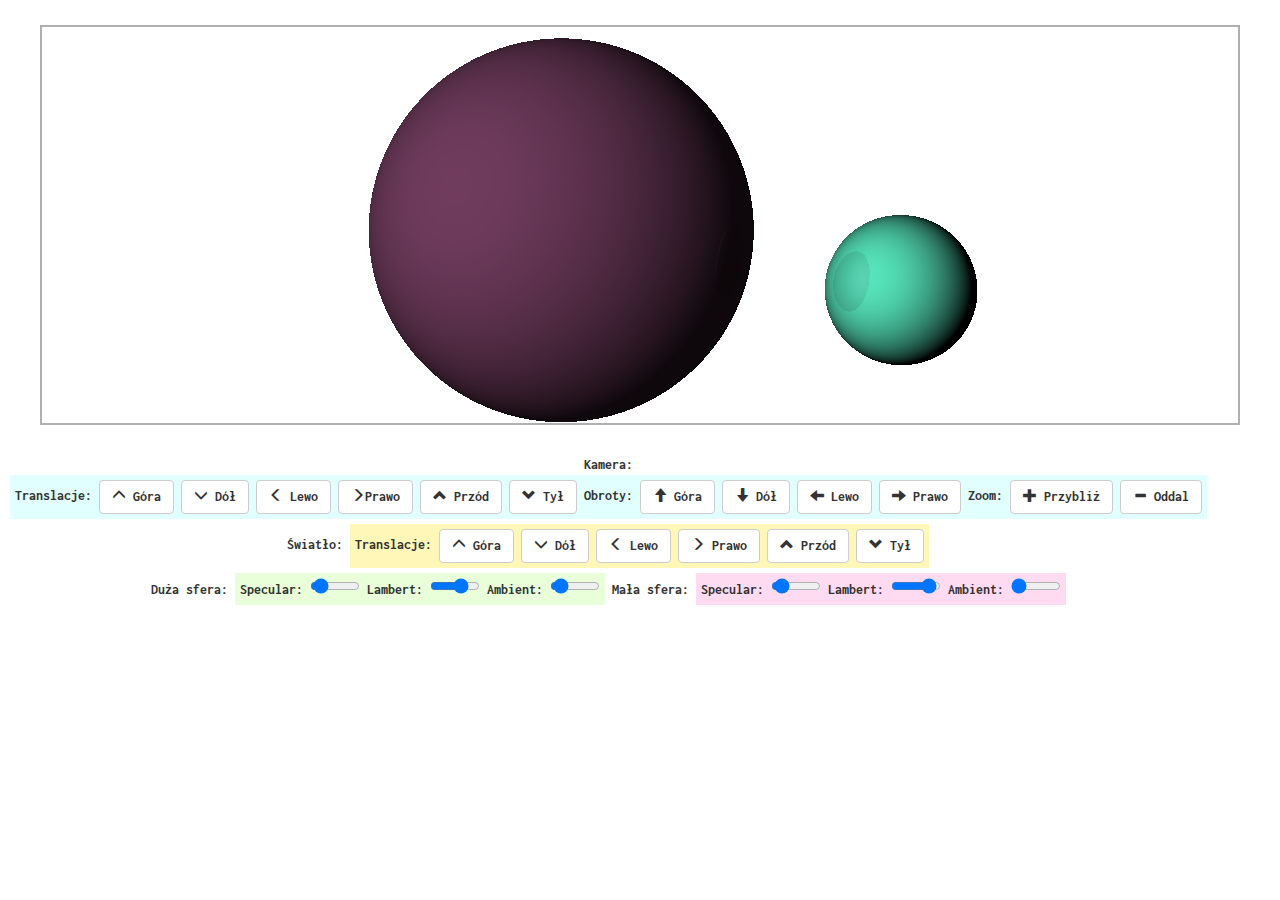
==== commit 5bc513ca: "refactored light point manipulations methods" ====
--- a/index.html
+++ b/index.html
@@ -18,7 +18,9 @@
 		</div>
 
 		<div class="row justify-content-md-center spacerow"></div>
+	</div>
 
+	<div class="buttonscontainer">
 		<div class="row justify-content-md-center" id="buttonsrow">
 			<div class="col-md-auto" id="buttons0">
 				<div class="buttonbar">
@@ -26,23 +28,37 @@
 					<div class="translationsbuttons">
 						Translacje:
 						<button class="btn btn-default" id="transformup">
-							<span class="glyphicon glyphicon-menu-up"></span> Do góry
+							<span class="glyphicon glyphicon-menu-up"></span> Góra
 						</button>
 						<button class="btn btn-default" id="transformdown">
-							<span class="glyphicon glyphicon-menu-down"></span> Do dołu
+							<span class="glyphicon glyphicon-menu-down"></span> Dół
 						</button>
 						<button class="btn btn-default" id="transformleft">
-							<span class="glyphicon glyphicon-menu-left"></span> W lewo
+							<span class="glyphicon glyphicon-menu-left"></span> Lewo
 						</button>
 						<button class="btn btn-default" id="transformright">
-							<span class="glyphicon glyphicon-menu-right"></span> W prawo
+							<span class="glyphicon glyphicon-menu-right"></span>Prawo
 						</button>
 						<button class="btn btn-default" id="transformforward">
-							<span class="glyphicon glyphicon-chevron-up"></span> Do przodu
+							<span class="glyphicon glyphicon-chevron-up"></span> Przód
 						</button>
 						<button class="btn btn-default" id="transformbackward">
-							<span class="glyphicon glyphicon-chevron-down"></span> Do tyłu
+							<span class="glyphicon glyphicon-chevron-down"></span> Tył
 						</button>
+						Obroty:
+						<button class="btn btn-default" id="rotateup">
+							<span class="glyphicon glyphicon-arrow-up"></span> Góra
+						</button>
+						<button class="btn btn-default" id="rotatedown">
+							<span class="glyphicon glyphicon-arrow-down"></span> Dół
+						</button>
+						<button class="btn btn-default" id="rotateleft">
+							<span class="glyphicon glyphicon-arrow-left"></span> Lewo
+						</button>
+						<button class="btn btn-default" id="rotateright">
+							<span class="glyphicon glyphicon-arrow-right"></span> Prawo
+						</button>
+
 						Zoom:
 						<button class="btn btn-default" id="zoomin">
 							<span class="glyphicon glyphicon-plus"></span> Przybliż
@@ -51,118 +67,69 @@
 							<span class="glyphicon glyphicon-minus"></span> Oddal
 						</button>
 					</div>
-					<!-- <div class="zoombuttons">
-						Zoom:
-						<button class="btn btn-default" id="zoomin">
-							<span class="glyphicon glyphicon-plus"></span> Przybliż (Z)
-						</button>
-						<button class="btn btn-default" id="zoomout">
-							<span class="glyphicon glyphicon-minus"></span> Oddal (X)
-						</button>
-					</div> -->
 				</div>
-
 				<div class="buttonbar">
 					Światło:
 					<div class="lightbuttons">
 						Translacje:
 						<button class="btn btn-default" id="transformLightup">
-							<span class="glyphicon glyphicon-menu-up"></span> Do góry
+							<span class="glyphicon glyphicon-menu-up"></span> Góra
 						</button>
 						<button class="btn btn-default" id="transformLightdown">
-							<span class="glyphicon glyphicon-menu-down"></span> Do dołu
+							<span class="glyphicon glyphicon-menu-down"></span> Dół
 						</button>
 						<button class="btn btn-default" id="transformLightleft">
-							<span class="glyphicon glyphicon-menu-left"></span> W lewo
+							<span class="glyphicon glyphicon-menu-left"></span> Lewo
 						</button>
 						<button class="btn btn-default" id="transformLightright">
-							<span class="glyphicon glyphicon-menu-right"></span> W prawo
+							<span class="glyphicon glyphicon-menu-right"></span> Prawo
 						</button>
 						<button class="btn btn-default" id="transformLightforward">
-							<span class="glyphicon glyphicon-chevron-up"></span> Do przodu
+							<span class="glyphicon glyphicon-chevron-up"></span> Przód
 						</button>
 						<button class="btn btn-default" id="transformLightbackward">
-							<span class="glyphicon glyphicon-chevron-down"></span> Do tyłu
+							<span class="glyphicon glyphicon-chevron-down"></span> Tył
 						</button>
-
-
 					</div>
-					<!-- <div class="zoombuttons">
-						Zoom:
-						<button class="btn btn-default" id="zoomin">
-							<span class="glyphicon glyphicon-plus"></span> Przybliż (Z)
-						</button>
-						<button class="btn btn-default" id="zoomout">
-							<span class="glyphicon glyphicon-minus"></span> Oddal (X)
-						</button>
-					</div> -->
-
+			</div>
+			<div class="buttonbar">
+				Duża sfera:
+				<div class="materialsbuttons">
+					Specular:
+					<div class="sliderDiv">
+						<input type="range" min="0" max="100" value="10" class="slider" id="bigSphereSpecular">
+					</div>
+					Lambert:
+					<div class="sliderDiv">
+						<input type="range" min="0" max="100" value="70" class="slider" id="bigSphereLambert">
+					</div>
+					Ambient:
+					<div class="sliderDiv">
+						<input type="range" min="0" max="100" value="10" class="slider" id="bigSphereAmbient">
+					</div>
 				</div>
 
-				<div class="buttonbar">
-					Duża sfera:
-					<div class="materialsbuttons">
-						Specular:
-						<div class="sliderDiv">
-								<input type="range" min="0" max="100" value="10" class="slider" id="bigSphereSpecular">
-						</div>
-						Lambert:
-						<div class="sliderDiv">
-								<input type="range" min="0" max="100" value="70" class="slider" id="bigSphereLambert">
-						</div>
-						Ambient:
-						<div class="sliderDiv">
-								<input type="range" min="0" max="100" value="10" class="slider" id="bigSphereAmbient">
-						</div>
-
-						<!-- <button class="btn btn-default" id="rotateup">
-							<span class="glyphicon glyphicon-arrow-up"></span> Do góry
-						</button>
-						<button class="btn btn-default" id="rotatedown">
-							<span class="glyphicon glyphicon-arrow-down"></span> Do dołu
-						</button>
-						<button class="btn btn-default" id="rotateleft">
-							<span class="glyphicon glyphicon-arrow-left"></span> W lewo
-						</button>
-						<button class="btn btn-default" id="rotateright">
-							<span class="glyphicon glyphicon-arrow-right"></span> W prawo
-						</button> -->
+				Mała sfera:
+				<div class="zoombuttons">
+					Specular:
+					<div class="sliderDiv">
+						<input type="range" min="0" max="100" value="10" class="slider" id="smallSphereSpecular">
 					</div>
-					Mała sfera:
-					<div class="zoombuttons">
-						Specular:
-						<div class="sliderDiv">
-								<input type="range" min="0" max="100" value="10" class="slider" id="smallSphereSpecular">
-						</div>
-						Lambert:
-						<div class="sliderDiv">
-								<input type="range" min="0" max="100" value="90" class="slider" id="smallSphereLambert">
-						</div>
-						Ambient:
-						<div class="sliderDiv">
-								<input type="range" min="0" max="100" value="0" class="slider" id="smallSphereAmbient">
-						</div>
-
-						<!-- <button class="btn btn-default" id="rotateup">
-							<span class="glyphicon glyphicon-arrow-up"></span> Do góry
-						</button>
-						<button class="btn btn-default" id="rotatedown">
-							<span class="glyphicon glyphicon-arrow-down"></span> Do dołu
-						</button>
-						<button class="btn btn-default" id="rotateleft">
-							<span class="glyphicon glyphicon-arrow-left"></span> W lewo
-						</button>
-						<button class="btn btn-default" id="rotateright">
-							<span class="glyphicon glyphicon-arrow-right"></span> W prawo
-						</button> -->
+					Lambert:
+					<div class="sliderDiv">
+						<input type="range" min="0" max="100" value="90" class="slider" id="smallSphereLambert">
 					</div>
-
+					Ambient:
+					<div class="sliderDiv">
+						<input type="range" min="0" max="100" value="0" class="slider" id="smallSphereAmbient">
+					</div>
 				</div>
-			</div>
-			<div class="row justify-content-md-center spacerow"></div>
 		</div>
-
-		<script src="js/vector.js" type="text/javascript"></script>
-		<script src="js/index.js" type="text/javascript"></script>
-	</body>
-	</html>
+</div>
+<div class="row justify-content-md-center spacerow"></div>
+</div>
+</div>
+<script src="js/vector.js" type="text/javascript"></script>
+<script src="js/index.js" type="text/javascript"></script>
+</body>
+</html>
--- a/css/style.css
+++ b/css/style.css
@@ -1,33 +1,41 @@
 html, body {
   font-family: 'InconsolataBold', monospace;
   height: 100%;
+  text-align: center;
 }
 
 .container {
-  height: 100%;
+  padding: 0px;
+}
+
+.buttonscontainer {
+  text-align: center;
+  width: 95%;
 }
 
 .spacerow {
-  height: 2%;
+  height: 25px;
 }
 
 #boardrow {
   height: 70%;
 }
 
+.buttonbar {
+  text-align: center;
+}
+
 #buttonsrow {
   height: 15%;
 }
 
 #canvasboard0 {
-  /*background-color: #E8DEDC;*/
-  height: 100%;
+  height: 400px;
   border: 2px solid;
   border-color: #B0B0B0;
 }
 
 #buttons0 {
-  /*background-color: #F2E8E5;*/
   height: 100%;
 }
 
